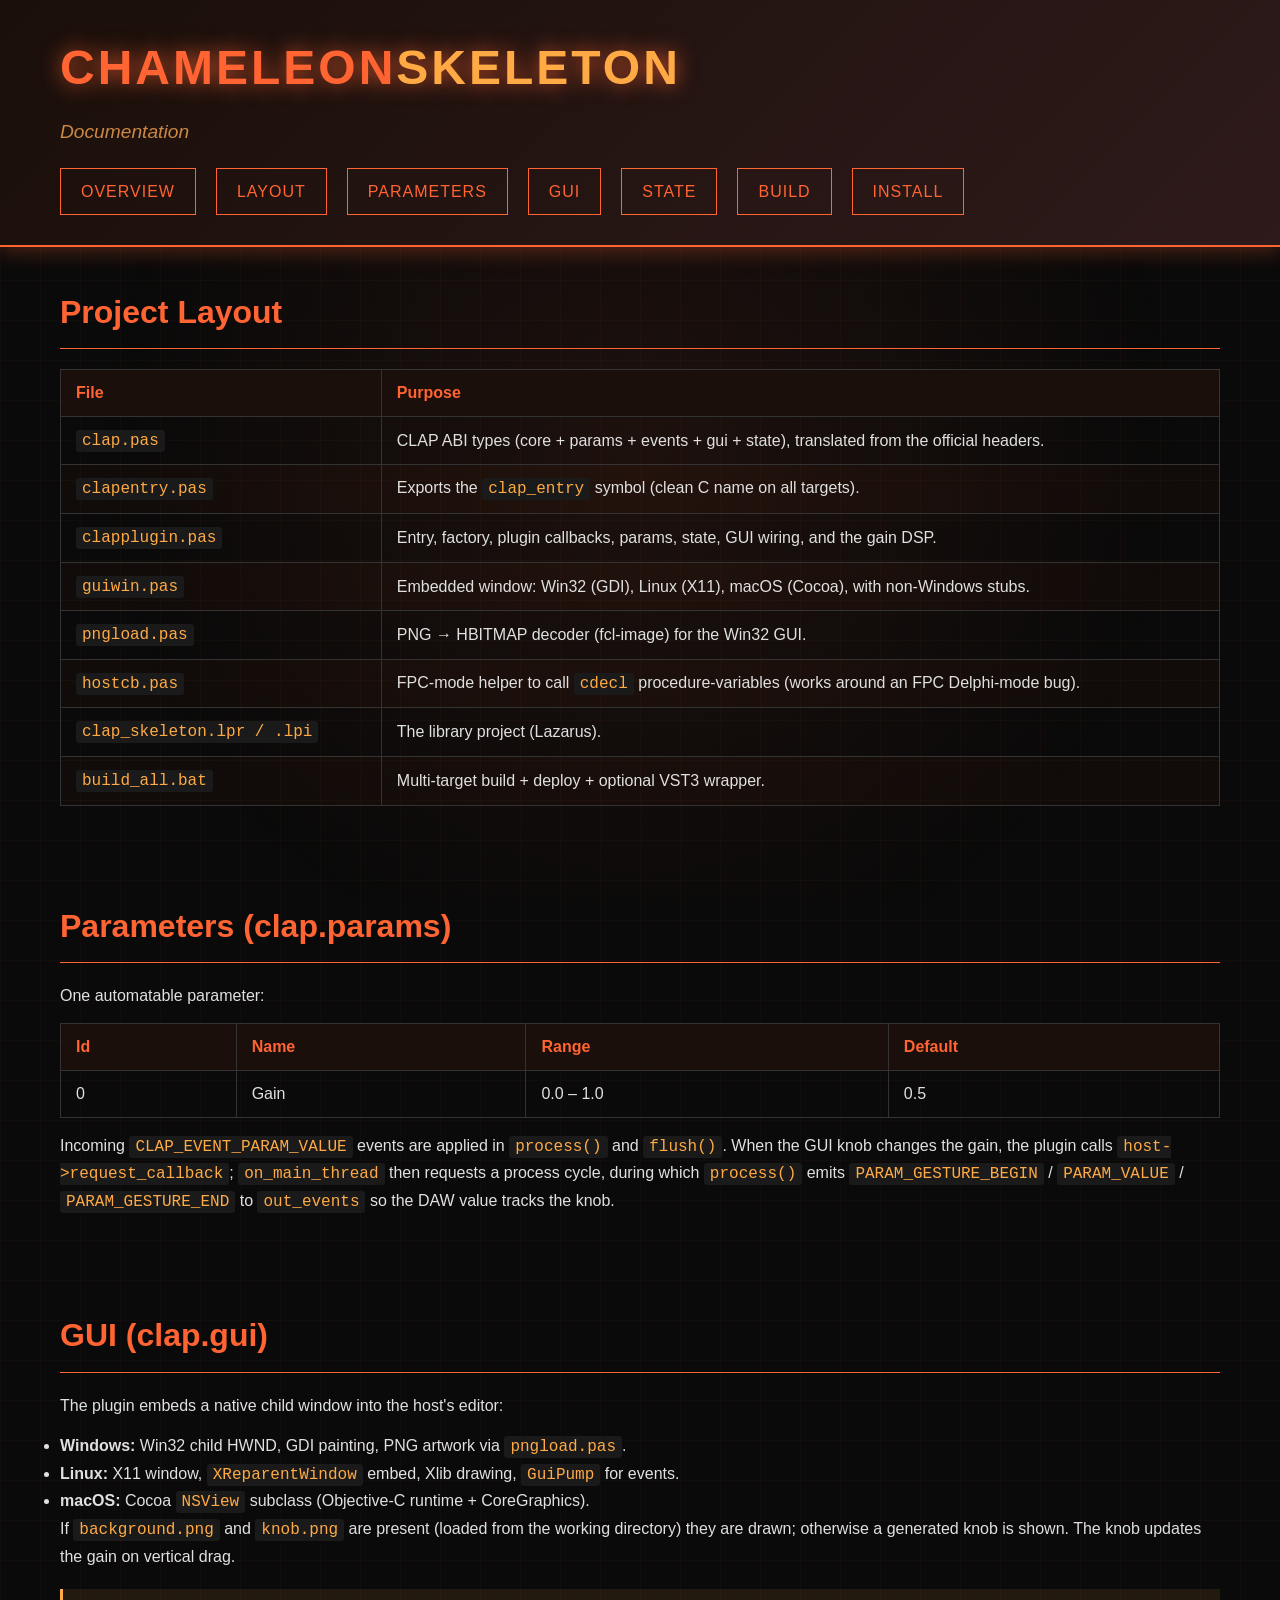
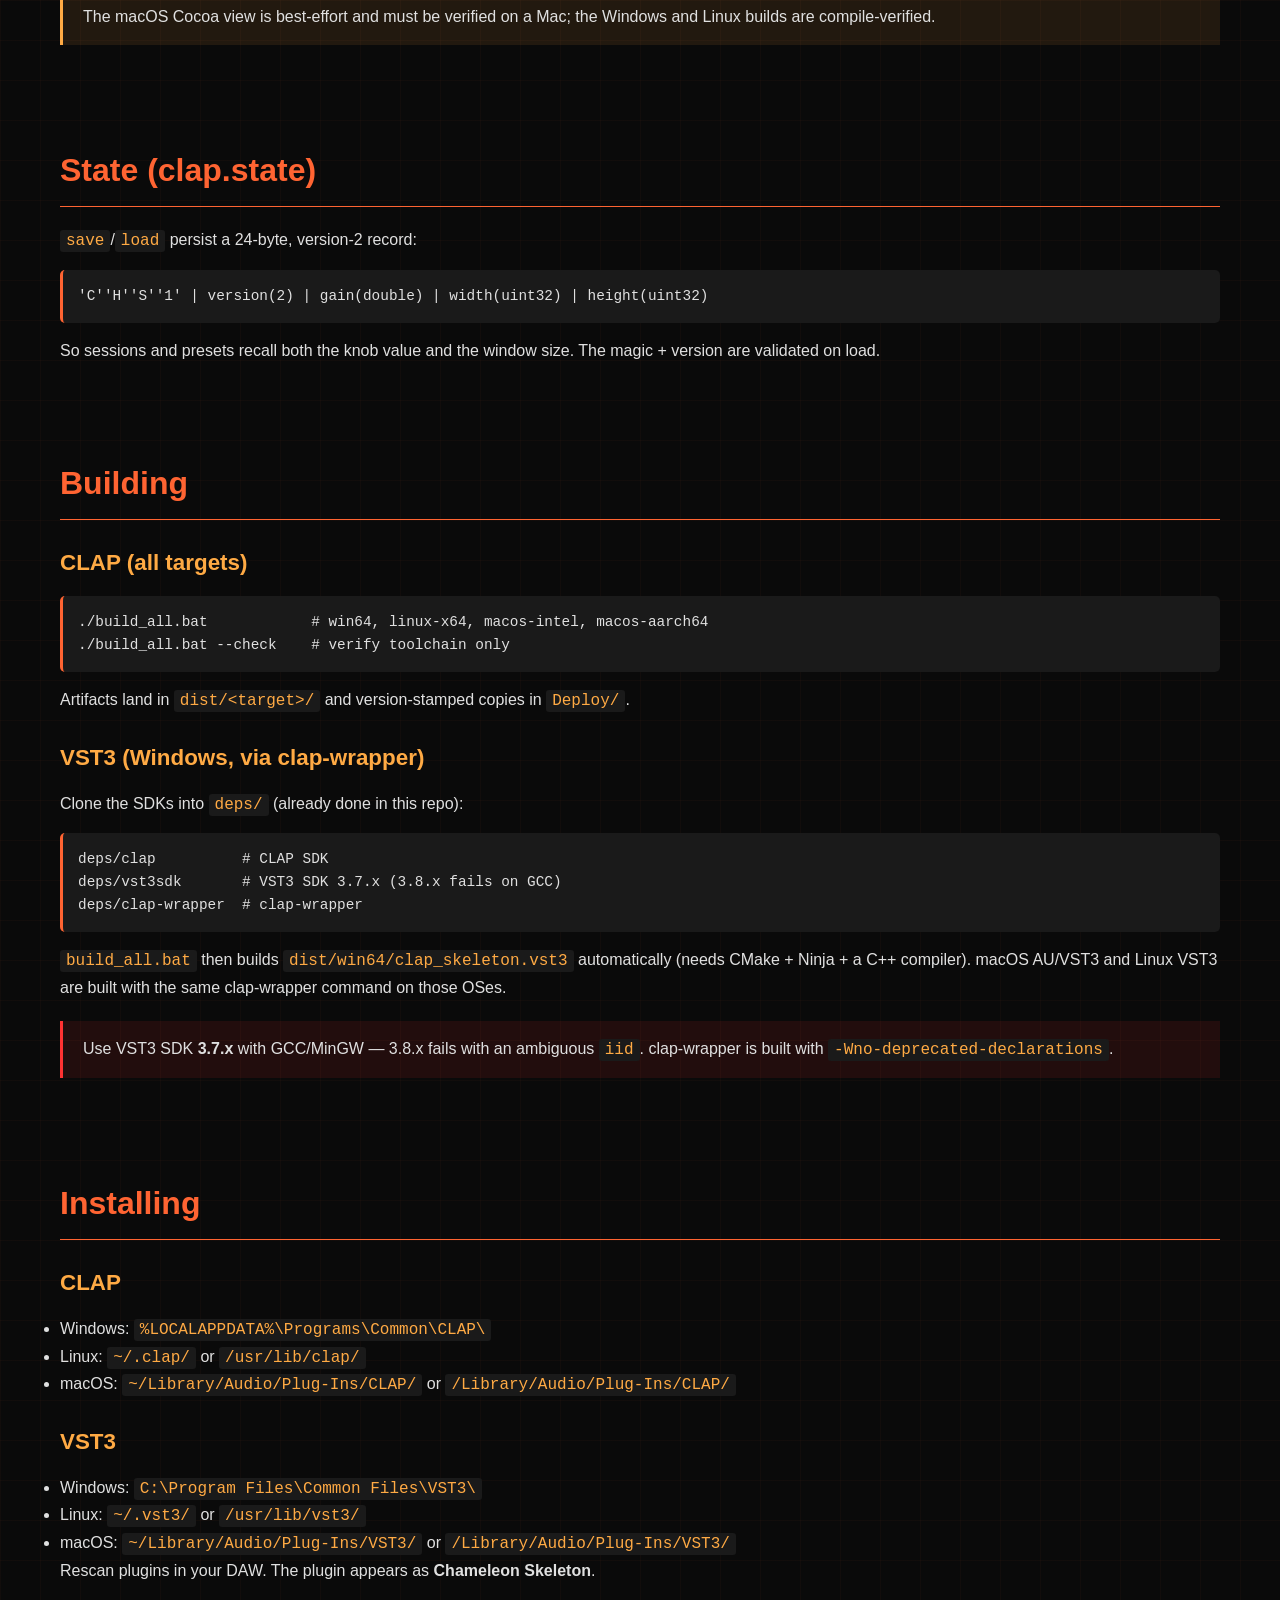
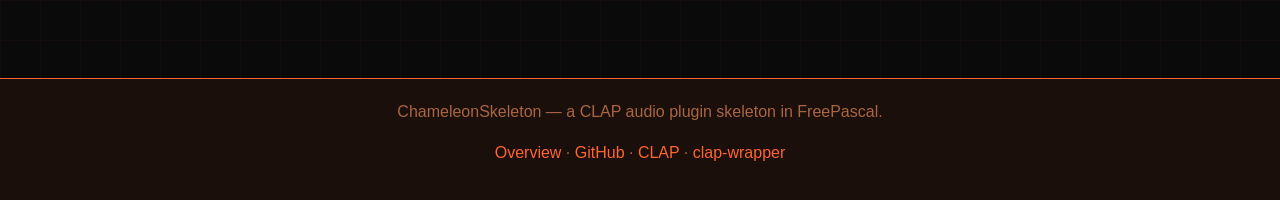
==== docs/docs.html @ 4eb4391b "Add docs and VST3 wrapper stage" ====
<!DOCTYPE html>
<html lang="en">
<head>
<meta charset="UTF-8">
<meta name="viewport" content="width=device-width, initial-scale=1.0">
<title>ChameleonSkeleton — Documentation</title>
<link rel="stylesheet" href="style.css">
</head>
<body>

<header>
  <div class="container">
    <h1>CHAMELEON<span class="accent">SKELETON</span></h1>
    <p class="subtitle">Documentation</p>
    <nav>
      <a href="index.html">Overview</a>
      <a href="#layout">Layout</a>
      <a href="#params">Parameters</a>
      <a href="#gui">GUI</a>
      <a href="#state">State</a>
      <a href="#build">Build</a>
      <a href="#install">Install</a>
    </nav>
  </div>
</header>

<section id="layout">
  <div class="container">
    <h2>Project Layout</h2>
    <table>
      <thead><tr><th>File</th><th>Purpose</th></tr></thead>
      <tbody>
        <tr><td><code>clap.pas</code></td><td>CLAP ABI types (core + params + events + gui + state), translated from the official headers.</td></tr>
        <tr><td><code>clapentry.pas</code></td><td>Exports the <code>clap_entry</code> symbol (clean C name on all targets).</td></tr>
        <tr><td><code>clapplugin.pas</code></td><td>Entry, factory, plugin callbacks, params, state, GUI wiring, and the gain DSP.</td></tr>
        <tr><td><code>guiwin.pas</code></td><td>Embedded window: Win32 (GDI), Linux (X11), macOS (Cocoa), with non-Windows stubs.</td></tr>
        <tr><td><code>pngload.pas</code></td><td>PNG → HBITMAP decoder (fcl-image) for the Win32 GUI.</td></tr>
        <tr><td><code>hostcb.pas</code></td><td>FPC-mode helper to call <code>cdecl</code> procedure-variables (works around an FPC Delphi-mode bug).</td></tr>
        <tr><td><code>clap_skeleton.lpr / .lpi</code></td><td>The library project (Lazarus).</td></tr>
        <tr><td><code>build_all.bat</code></td><td>Multi-target build + deploy + optional VST3 wrapper.</td></tr>
      </tbody>
    </table>
  </div>
</section>

<section id="params">
  <div class="container">
    <h2>Parameters (clap.params)</h2>
    <p>One automatable parameter:</p>
    <table>
      <thead><tr><th>Id</th><th>Name</th><th>Range</th><th>Default</th></tr></thead>
      <tbody>
        <tr><td>0</td><td>Gain</td><td>0.0 – 1.0</td><td>0.5</td></tr>
      </tbody>
    </table>
    <p>Incoming <code>CLAP_EVENT_PARAM_VALUE</code> events are applied in <code>process()</code> and
    <code>flush()</code>. When the GUI knob changes the gain, the plugin calls
    <code>host-&gt;request_callback</code>; <code>on_main_thread</code> then requests a process cycle,
    during which <code>process()</code> emits <code>PARAM_GESTURE_BEGIN</code> /
    <code>PARAM_VALUE</code> / <code>PARAM_GESTURE_END</code> to <code>out_events</code> so the DAW
    value tracks the knob.</p>
  </div>
</section>

<section id="gui">
  <div class="container">
    <h2>GUI (clap.gui)</h2>
    <p>The plugin embeds a native child window into the host's editor:</p>
    <ul>
      <li><strong>Windows:</strong> Win32 child HWND, GDI painting, PNG artwork via <code>pngload.pas</code>.</li>
      <li><strong>Linux:</strong> X11 window, <code>XReparentWindow</code> embed, Xlib drawing, <code>GuiPump</code> for events.</li>
      <li><strong>macOS:</strong> Cocoa <code>NSView</code> subclass (Objective-C runtime + CoreGraphics).</li>
    </ul>
    <p>If <code>background.png</code> and <code>knob.png</code> are present (loaded from the working
    directory) they are drawn; otherwise a generated knob is shown. The knob updates the gain on
    vertical drag.</p>
    <div class="note">
      The macOS Cocoa view is best-effort and must be verified on a Mac; the Windows and Linux
      builds are compile-verified.
    </div>
  </div>
</section>

<section id="state">
  <div class="container">
    <h2>State (clap.state)</h2>
    <p><code>save</code>/<code>load</code> persist a 24-byte, version-2 record:</p>
    <pre>'C''H''S''1' | version(2) | gain(double) | width(uint32) | height(uint32)</pre>
    <p>So sessions and presets recall both the knob value and the window size. The magic + version are
    validated on load.</p>
  </div>
</section>

<section id="build">
  <div class="container">
    <h2>Building</h2>
    <h3>CLAP (all targets)</h3>
    <pre>./build_all.bat            # win64, linux-x64, macos-intel, macos-aarch64
./build_all.bat --check    # verify toolchain only</pre>
    <p>Artifacts land in <code>dist/&lt;target&gt;/</code> and version-stamped copies in
    <code>Deploy/</code>.</p>

    <h3>VST3 (Windows, via clap-wrapper)</h3>
    <p>Clone the SDKs into <code>deps/</code> (already done in this repo):</p>
    <pre>deps/clap          # CLAP SDK
deps/vst3sdk       # VST3 SDK 3.7.x (3.8.x fails on GCC)
deps/clap-wrapper  # clap-wrapper</pre>
    <p><code>build_all.bat</code> then builds <code>dist/win64/clap_skeleton.vst3</code> automatically
    (needs CMake + Ninja + a C++ compiler). macOS AU/VST3 and Linux VST3 are built with the same
    clap-wrapper command on those OSes.</p>
    <div class="warning">
      Use VST3 SDK <strong>3.7.x</strong> with GCC/MinGW — 3.8.x fails with an ambiguous
      <code>iid</code>. clap-wrapper is built with <code>-Wno-deprecated-declarations</code>.
    </div>
  </div>
</section>

<section id="install">
  <div class="container">
    <h2>Installing</h2>
    <h3>CLAP</h3>
    <ul>
      <li>Windows: <code>%LOCALAPPDATA%\Programs\Common\CLAP\</code></li>
      <li>Linux: <code>~/.clap/</code> or <code>/usr/lib/clap/</code></li>
      <li>macOS: <code>~/Library/Audio/Plug-Ins/CLAP/</code> or <code>/Library/Audio/Plug-Ins/CLAP/</code></li>
    </ul>
    <h3>VST3</h3>
    <ul>
      <li>Windows: <code>C:\Program Files\Common Files\VST3\</code></li>
      <li>Linux: <code>~/.vst3/</code> or <code>/usr/lib/vst3/</code></li>
      <li>macOS: <code>~/Library/Audio/Plug-Ins/VST3/</code> or <code>/Library/Audio/Plug-Ins/VST3/</code></li>
    </ul>
    <p>Rescan plugins in your DAW. The plugin appears as <strong>Chameleon Skeleton</strong>.</p>
  </div>
</section>

<footer>
  <div class="container">
    <p>ChameleonSkeleton — a CLAP audio plugin skeleton in FreePascal.</p>
    <p>
      <a href="index.html">Overview</a> ·
      <a href="https://github.com/smallbutfine/ChameleonSkeleton">GitHub</a> ·
      <a href="https://github.com/free-audio/clap">CLAP</a> ·
      <a href="https://github.com/free-audio/clap-wrapper">clap-wrapper</a>
    </p>
  </div>
</footer>

</body>
</html>
---- docs/style.css ----
/* TaraDSP Website Styles - Studio Dark Edition */

* {
  margin: 0;
  padding: 0;
  box-sizing: border-box;
}

body {
  font-family: 'Segoe UI', 'Roboto', 'Helvetica Neue', 'Arial', sans-serif;
  line-height: 1.6;
  color: #e0e0e0;
  background-color: #0a0a0a;
  background-image:
    linear-gradient(rgba(255, 100, 50, 0.03) 1px, transparent 1px),
    linear-gradient(90deg, rgba(255, 100, 50, 0.03) 1px, transparent 1px);
  background-size: 40px 40px;
  position: relative;
}

body::before {
  content: '';
  position: fixed;
  top: 0;
  left: 0;
  right: 0;
  bottom: 0;
  background: radial-gradient(circle at center, rgba(255, 100, 50, 0.08) 0%, transparent 70%);
  pointer-events: none;
  z-index: -1;
}

.container {
  max-width: 1200px;
  margin: 0 auto;
  padding: 0 20px;
  position: relative;
  z-index: 1;
}

header {
  background: linear-gradient(135deg, #1a0f0a 0%, #2e1a1a 100%);
  color: #ff6432;
  padding: 30px 0;
  border-bottom: 2px solid #ff6432;
  box-shadow: 0 4px 20px rgba(255, 100, 50, 0.3);
}

header h1 {
  margin-bottom: 10px;
  font-size: 3em;
  font-weight: bold;
  text-shadow: 0 0 20px rgba(255, 100, 50, 0.8);
  letter-spacing: 3px;
}

header .logo {
  color: #ff6432;
}

header .accent {
  color: #ffaa44;
}

header .subtitle {
  font-size: 1.2em;
  color: #cc8844;
  margin-bottom: 20px;
  font-style: italic;
}

header .tagline {
  font-size: 1em;
  color: #aa6644;
  margin-bottom: 20px;
}

nav {
  display: flex;
  gap: 20px;
  margin-top: 20px;
  flex-wrap: wrap;
}

nav a {
  color: #ff6432;
  text-decoration: none;
  padding: 10px 20px;
  border: 1px solid #ff6432;
  border-radius: 0;
  transition: all 0.3s;
  text-transform: uppercase;
  letter-spacing: 1px;
}

nav a:hover {
  background: rgba(255, 100, 50, 0.2);
  box-shadow: 0 0 10px rgba(255, 100, 50, 0.5);
}

section {
  padding: 40px 0;
}

h2 {
  color: #ff6432;
  font-size: 2em;
  margin-bottom: 20px;
  border-bottom: 1px solid #ff6432;
  padding-bottom: 10px;
}

h3 {
  color: #ffaa44;
  font-size: 1.4em;
  margin-top: 25px;
  margin-bottom: 15px;
}

p {
  margin-bottom: 15px;
}

code {
  background: #1a1a1a;
  color: #ffaa44;
  padding: 2px 6px;
  border-radius: 3px;
  font-family: 'Consolas', 'Courier New', monospace;
}

pre {
  background: #1a1a1a;
  color: #e0e0e0;
  padding: 15px;
  border-radius: 5px;
  border-left: 3px solid #ff6432;
  overflow-x: auto;
  margin: 15px 0;
  font-family: 'Consolas', 'Courier New', monospace;
  font-size: 0.9em;
}

table {
  width: 100%;
  border-collapse: collapse;
  margin: 15px 0;
}

th, td {
  border: 1px solid #333;
  padding: 10px 15px;
  text-align: left;
}

th {
  background: #1a0f0a;
  color: #ff6432;
  font-weight: bold;
}

tr:nth-child(even) {
  background: rgba(255, 100, 50, 0.03);
}

.feature-grid {
  display: grid;
  grid-template-columns: repeat(auto-fit, minmax(300px, 1fr));
  gap: 20px;
  margin: 20px 0;
}

.feature-card {
  background: #1a1a1a;
  border: 1px solid #333;
  border-top: 3px solid #ff6432;
  padding: 20px;
  transition: all 0.3s;
}

.feature-card:hover {
  border-color: #ff6432;
  box-shadow: 0 0 15px rgba(255, 100, 50, 0.3);
}

.feature-card h3 {
  margin-top: 0;
}

.download-table {
  width: 100%;
  border-collapse: collapse;
  margin: 20px 0;
}

.download-table th {
  background: #1a0f0a;
  color: #ff6432;
}

.download-table td:first-child {
  font-weight: bold;
  color: #ffaa44;
}

.note {
  background: rgba(255, 170, 68, 0.1);
  border-left: 3px solid #ffaa44;
  padding: 15px 20px;
  margin: 20px 0;
}

.warning {
  background: rgba(255, 50, 50, 0.1);
  border-left: 3px solid #ff3232;
  padding: 15px 20px;
  margin: 20px 0;
}

footer {
  background: #1a0f0a;
  color: #aa6644;
  text-align: center;
  padding: 20px 0;
  border-top: 1px solid #ff6432;
  margin-top: 40px;
}

footer a {
  color: #ff6432;
  text-decoration: none;
}

.command-block {
  background: #1a1a1a;
  border: 1px solid #333;
  border-left: 3px solid #ff6432;
  padding: 15px 20px;
  margin: 15px 0;
  font-family: 'Consolas', 'Courier New', monospace;
  font-size: 0.9em;
  overflow-x: auto;
}

.command-block .comment {
  color: #666;
}

.command-block .option {
  color: #ffaa44;
}

.command-block .value {
  color: #44ff88;
}
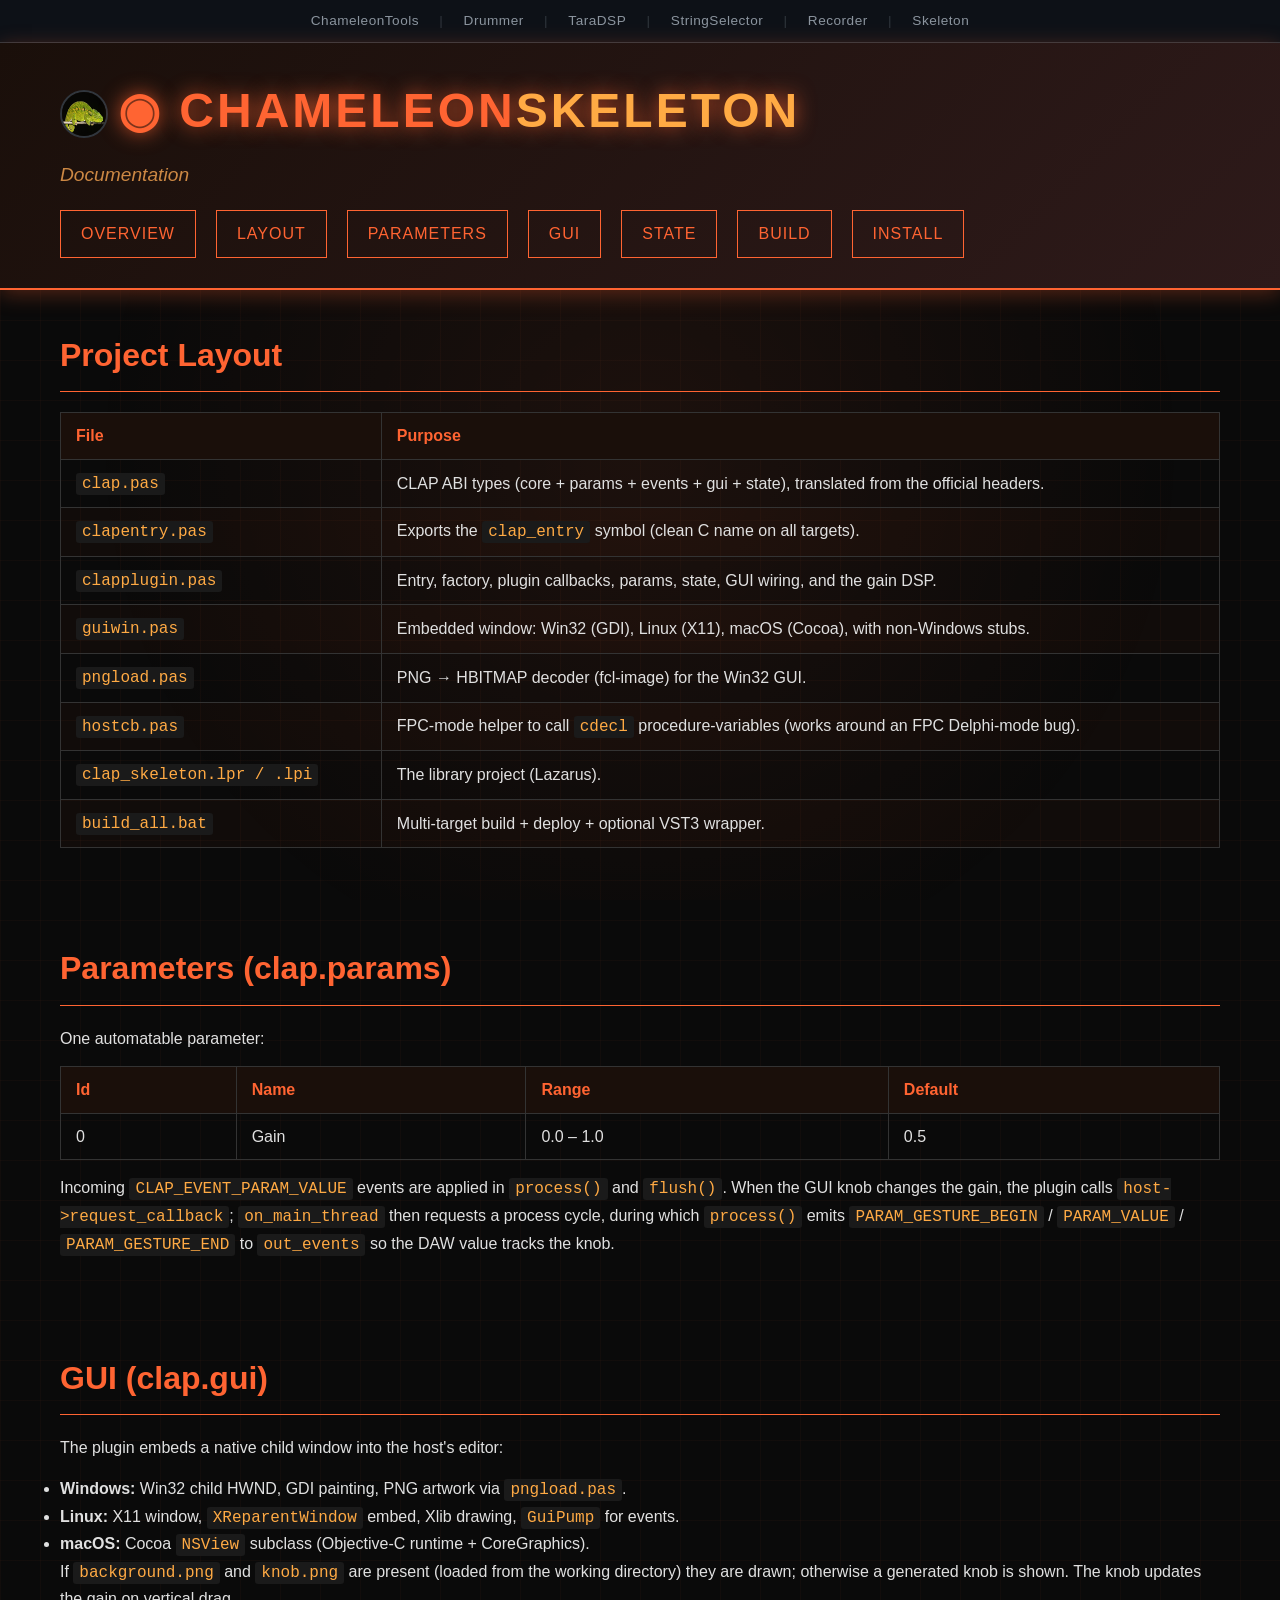
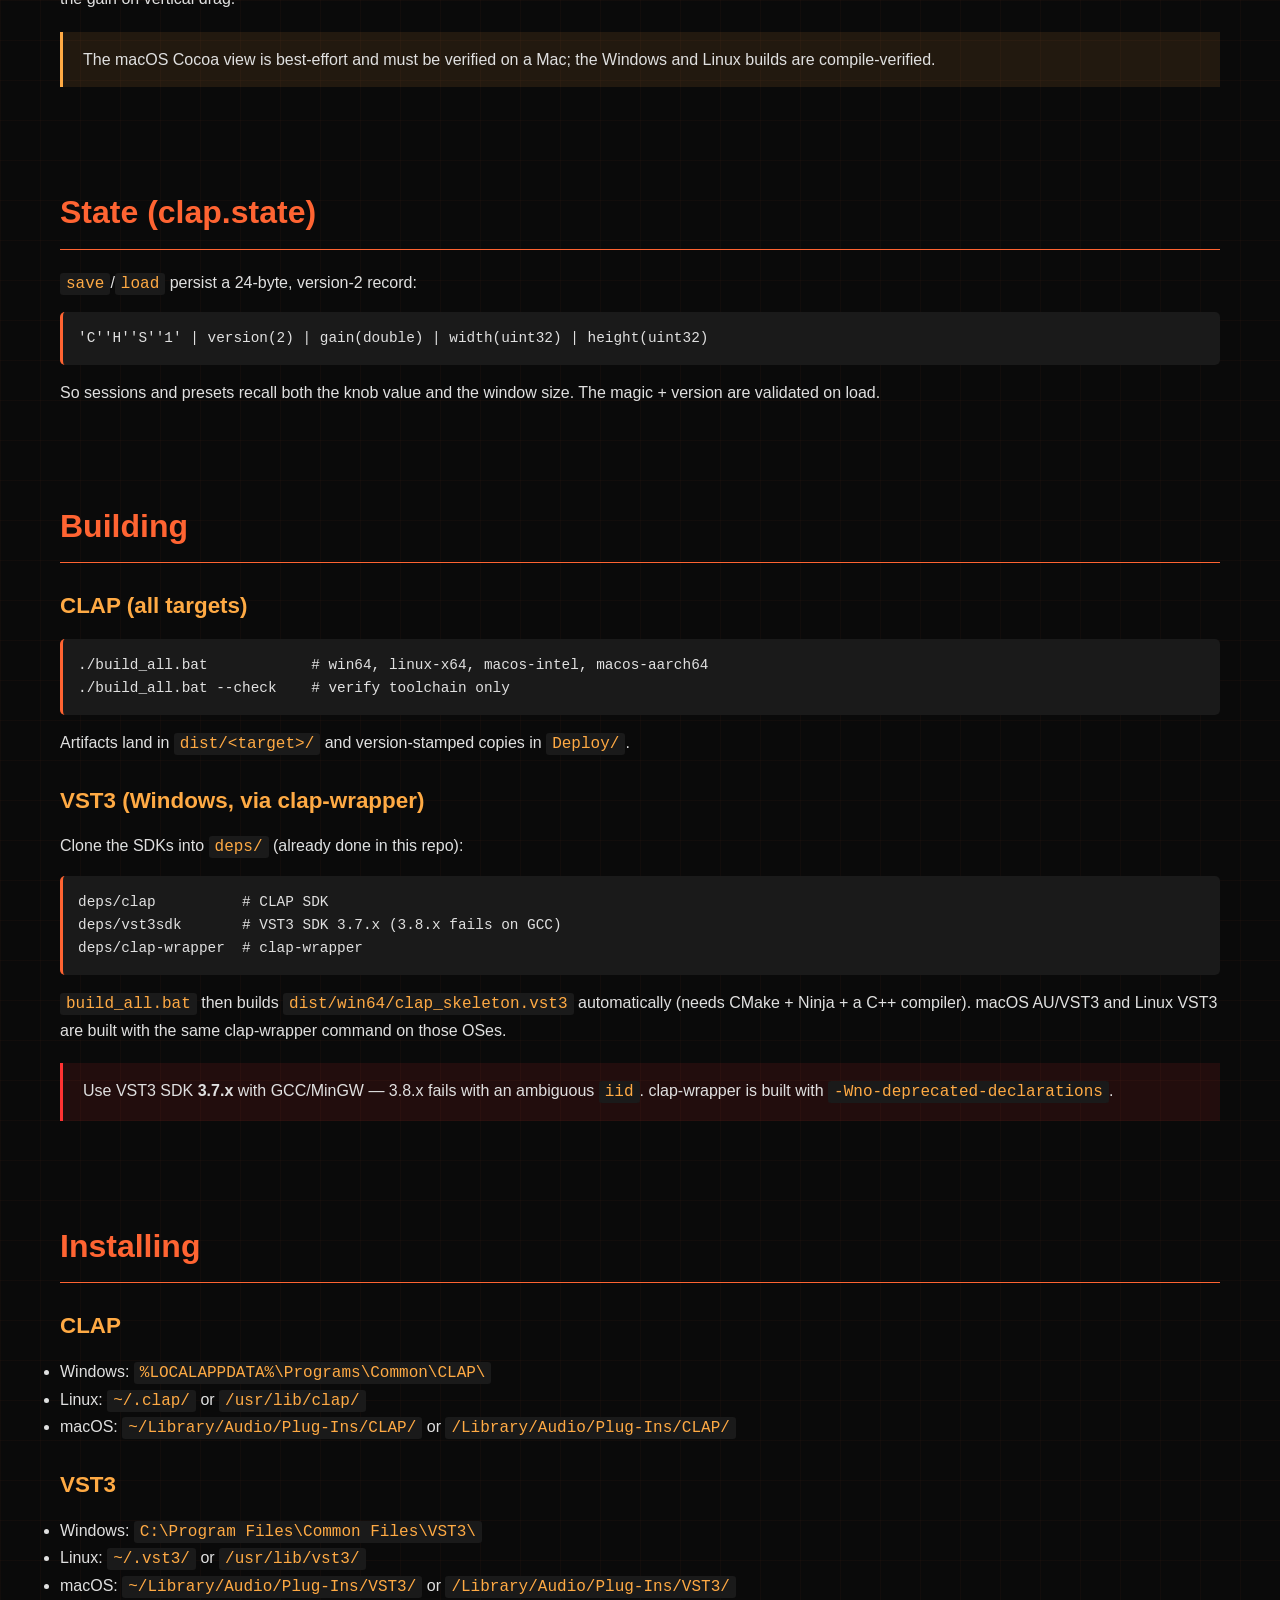
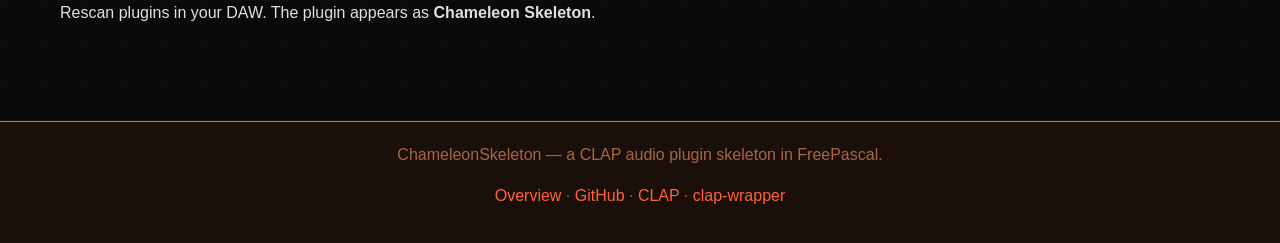
==== commit ab0d5a6a: "Add banner and logo to docs" ====
--- a/docs/docs.html
+++ b/docs/docs.html
@@ -5,12 +5,31 @@
 <meta name="viewport" content="width=device-width, initial-scale=1.0">
 <title>ChameleonSkeleton — Documentation</title>
 <link rel="stylesheet" href="style.css">
+  <style>
+.crossbar { background:#0d1117; border-bottom:1px solid #30363d; padding:10px 20px; text-align:center; font-size:0.85em; letter-spacing:0.5px; }
+.crossbar a { color:#8b949e; text-decoration:none; padding:4px 10px; transition:color 0.2s; font-weight:500; }
+.crossbar a:hover { color:#58a6ff; }
+.crossbar-sep { color:#30363d; margin:0 6px; }
+  </style>
 </head>
 <body>
+<div class="crossbar">
+  <a href="https://smallbutfine.github.io/ChameleonTools/">ChameleonTools</a>
+  <span class="crossbar-sep">|</span>
+  <a href="https://smallbutfine.github.io/ChameleonDrummer/">Drummer</a>
+  <span class="crossbar-sep">|</span>
+  <a href="https://smallbutfine.github.io/TaraDSP/">TaraDSP</a>
+  <span class="crossbar-sep">|</span>
+  <a href="https://smallbutfine.github.io/stringselectorapp/">StringSelector</a>
+  <span class="crossbar-sep">|</span>
+  <a href="https://smallbutfine.github.io/ChameleonRecorder/">Recorder</a>
+  <span class="crossbar-sep">|</span>
+  <a href="https://smallbutfine.github.io/ChameleonSkeleton/">Skeleton</a>
+</div>
 
 <header>
   <div class="container">
-    <h1>CHAMELEON<span class="accent">SKELETON</span></h1>
+    <h1><img src="chameleon.jpg" alt="Chameleon" style="width:48px; height:48px; border-radius:50%; vertical-align:middle; margin-right:10px; border:2px solid #30363d;" /><span class="logo">◉</span> CHAMELEON<span class="accent">SKELETON</span></h1>
     <p class="subtitle">Documentation</p>
     <nav>
       <a href="index.html">Overview</a>
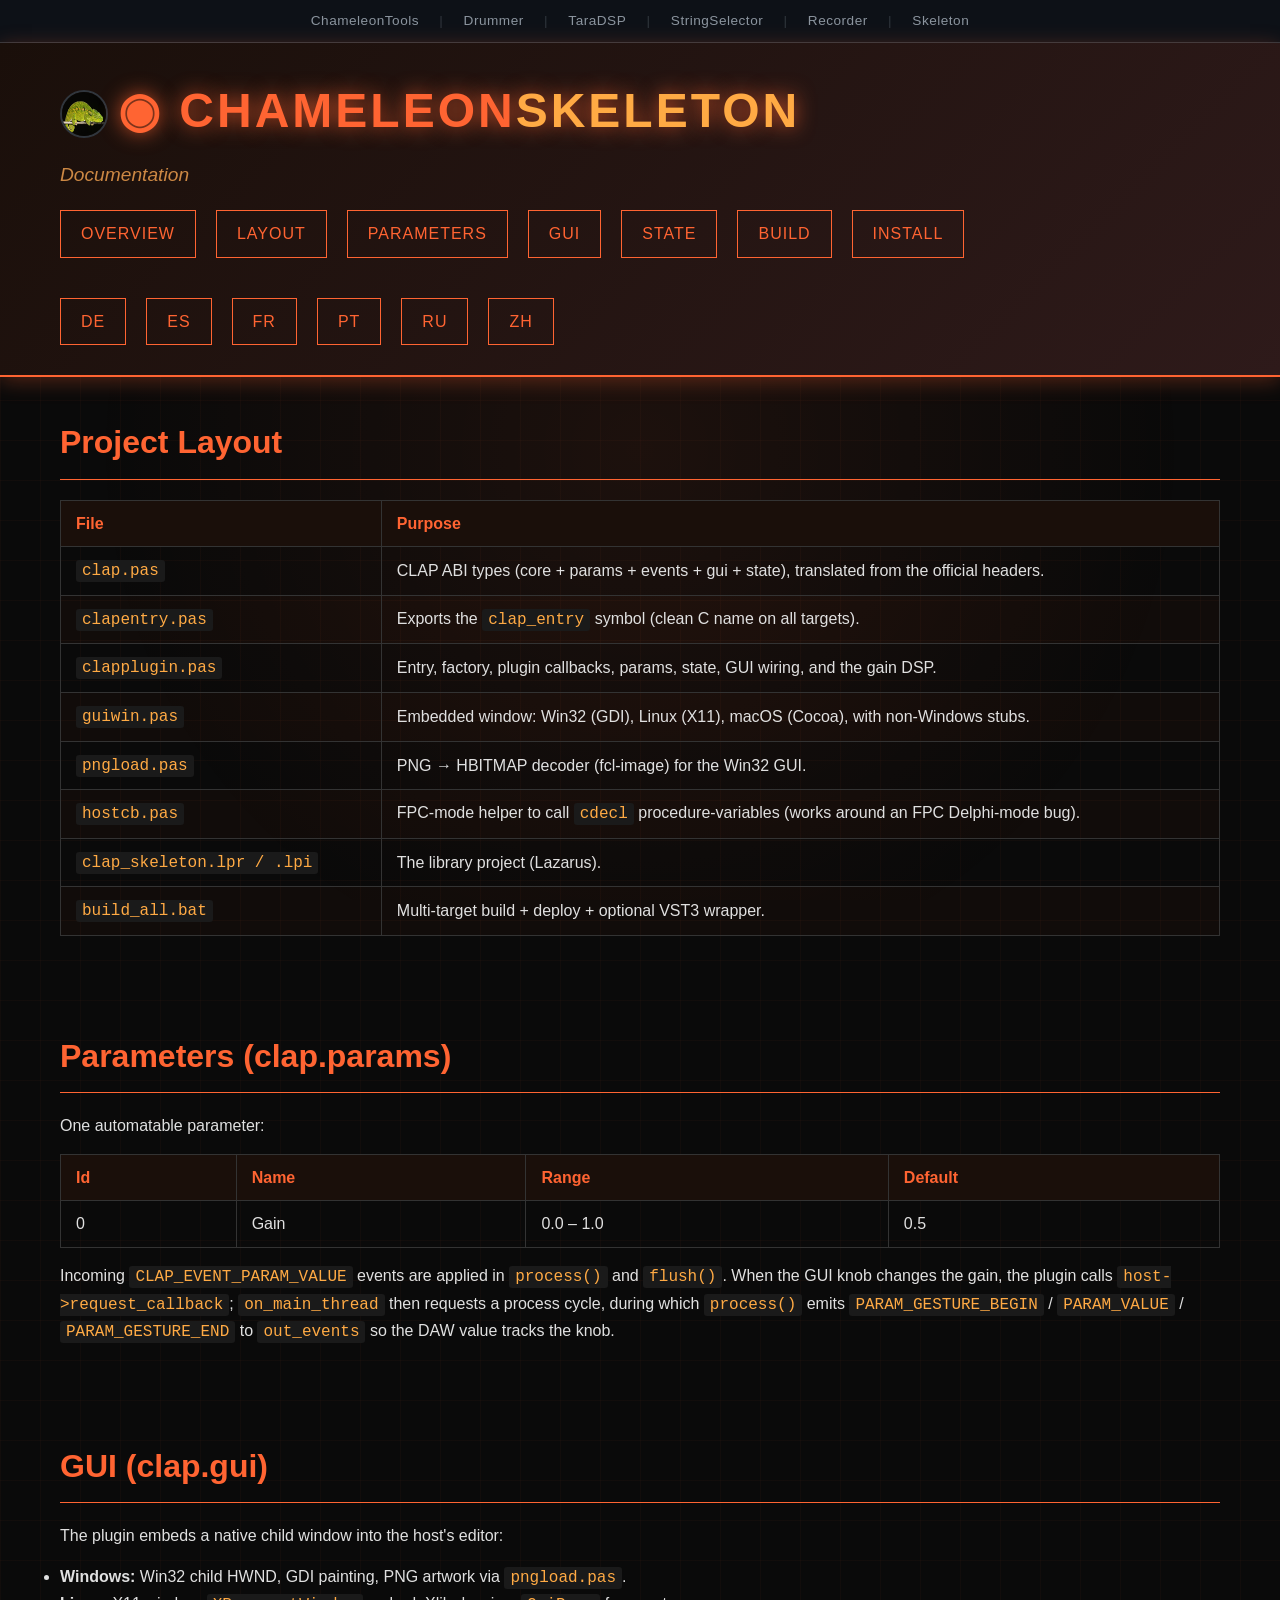
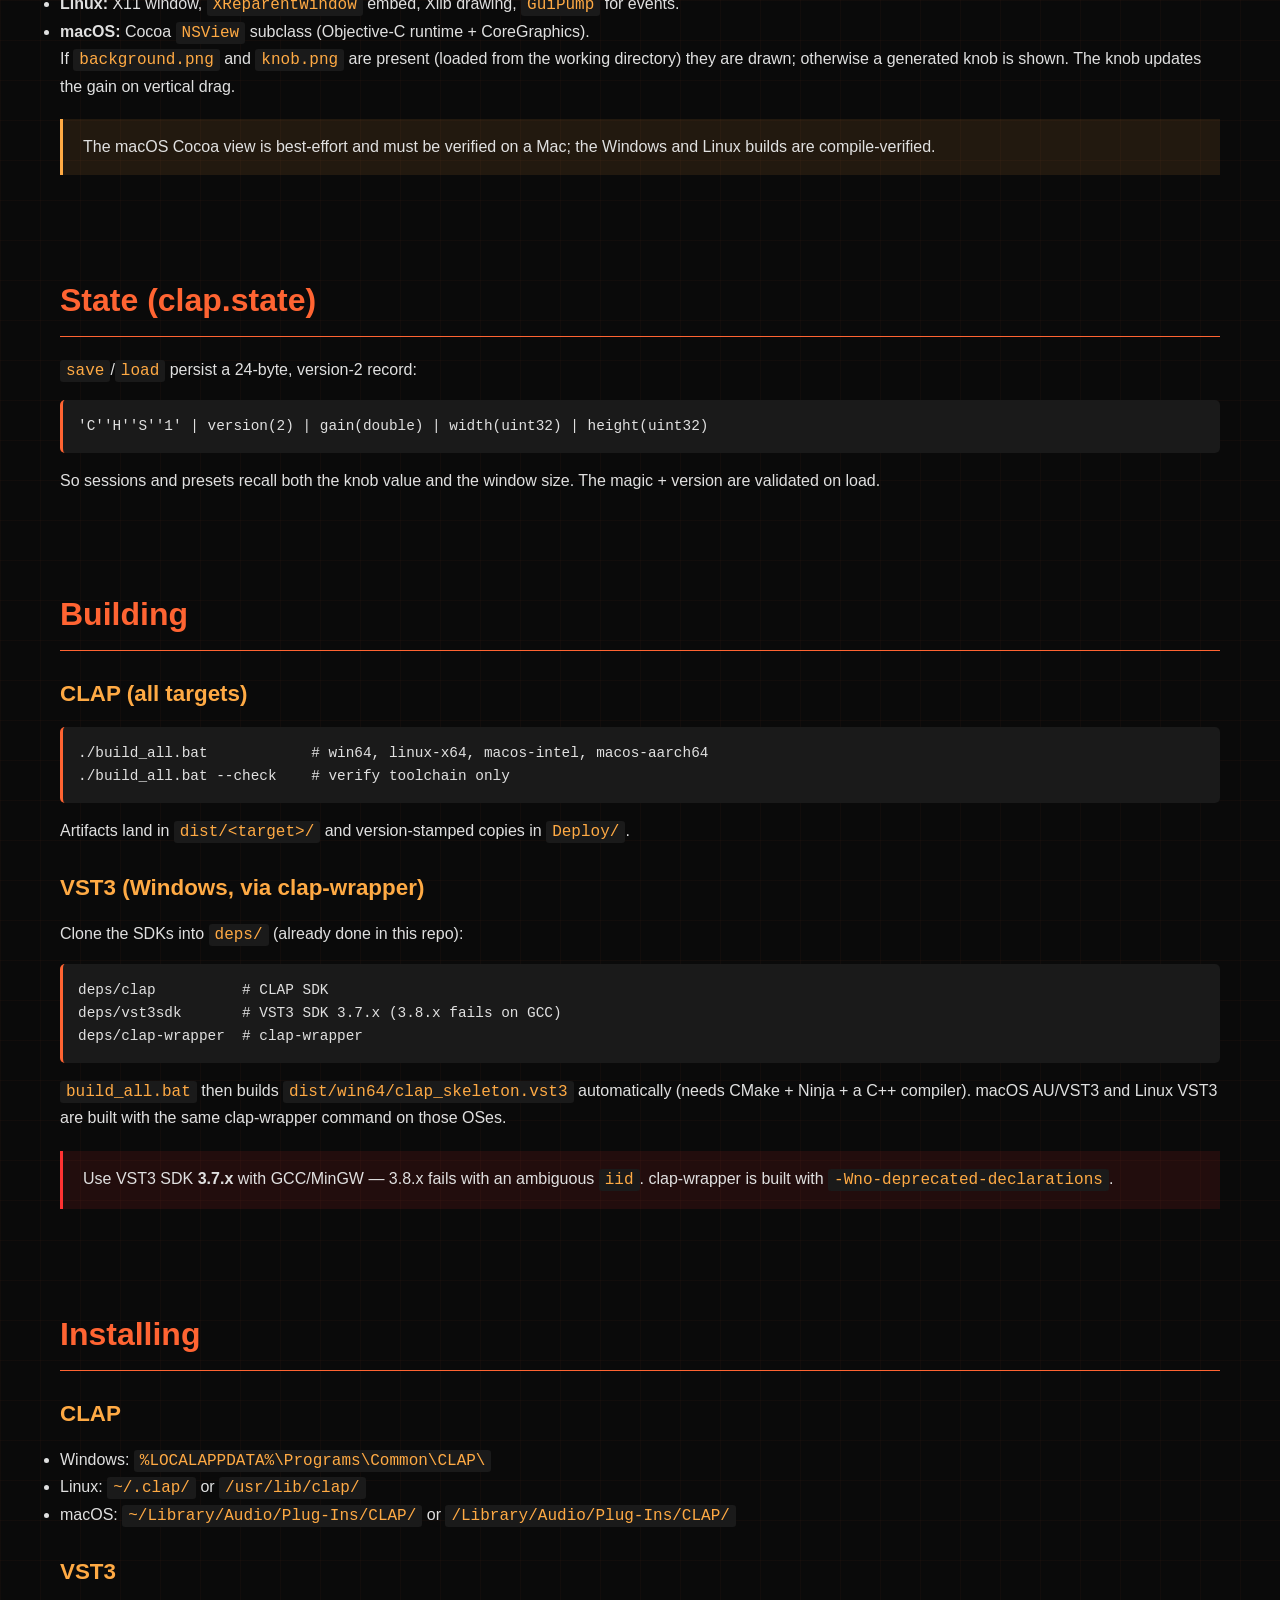
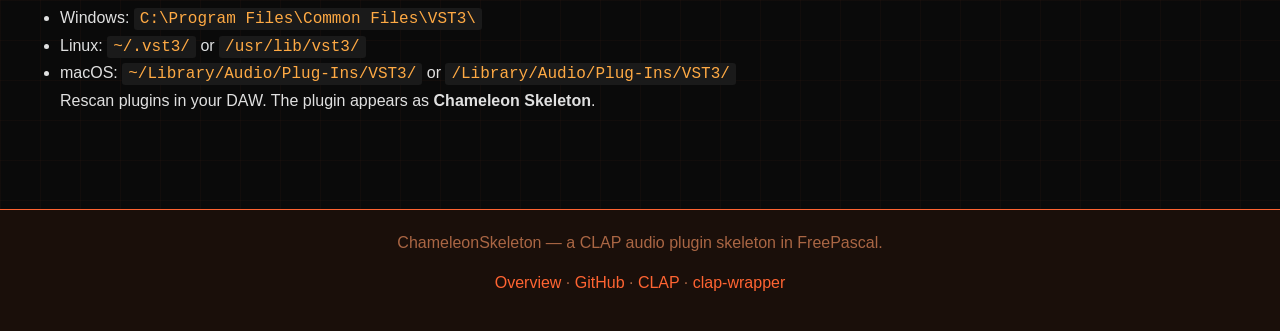
==== commit e99045b6: "Add DE/ES/FR/PT/RU/ZH translations" ====
--- a/docs/docs.html
+++ b/docs/docs.html
@@ -39,6 +39,13 @@
       <a href="#state">State</a>
       <a href="#build">Build</a>
       <a href="#install">Install</a>
+      <span style="width:100%"></span>
+      <a href="de/docs.html">DE</a>
+      <a href="es/docs.html">ES</a>
+      <a href="fr/docs.html">FR</a>
+      <a href="pt/docs.html">PT</a>
+      <a href="ru/docs.html">RU</a>
+      <a href="zh/docs.html">ZH</a>
     </nav>
   </div>
 </header>
